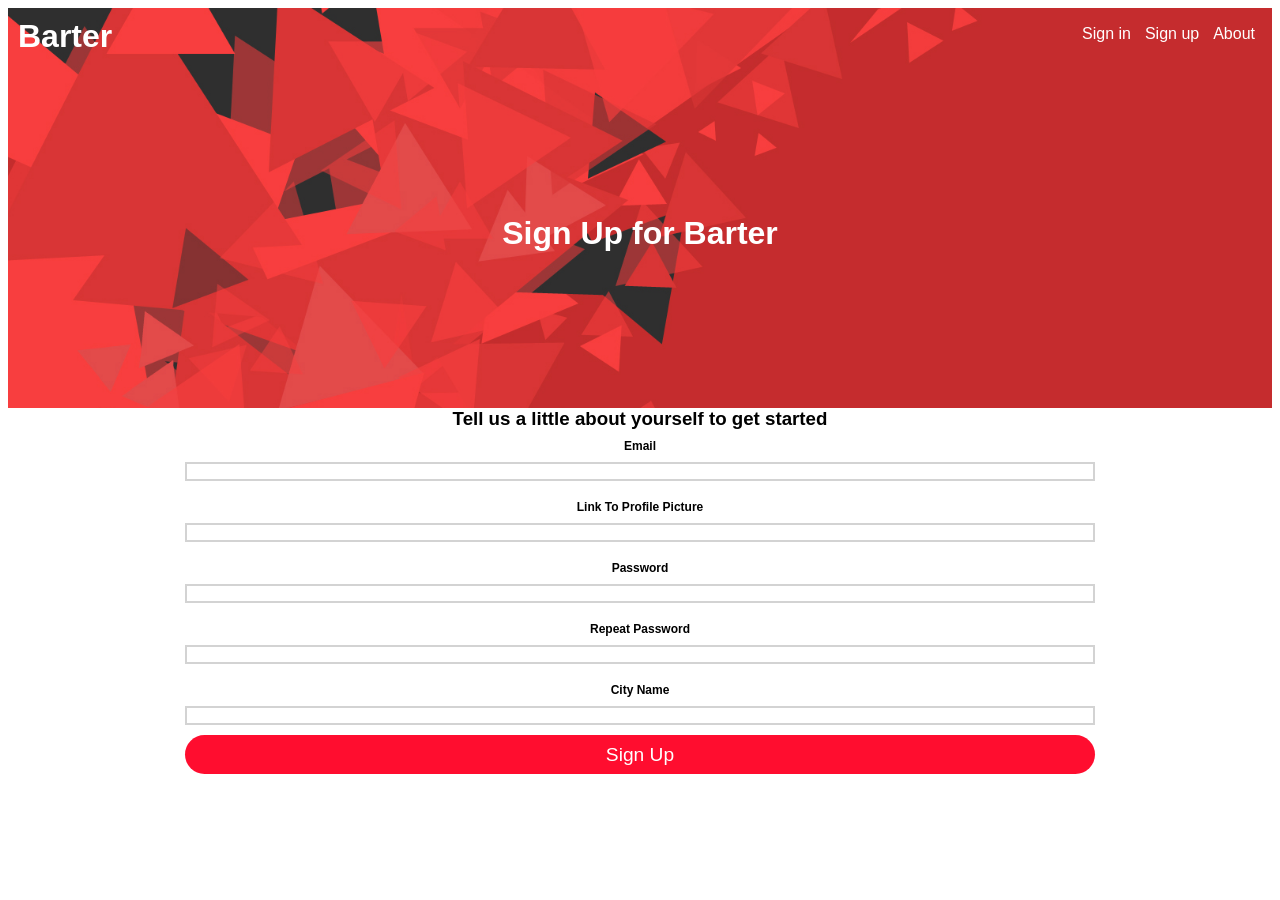
==== Content/newuser_form.html @ a18fc1de "applied some styles" ====
<!DOCTYPE html>
<html>
  <head>
    <link href="css/styles.css" rel="stylesheet" type="text/css" media="all">
    <title>Barter - Sign Up</title>
  </head>
  <body>
    <div class="container-full">
      <div class="hero-signup">
        <div class="nav">
          <h1 class="brand">Barter</h1>
          <ul>
            <li class="menu-toggle">=</li>
            <li>Sign in</li>
            <li>Sign up</li>
            <li>About</li>
          </ul>
        </div>
        <h2>Sign Up for Barter</h2>
      </div>
    </div>
    <div class="container">
      <!--@Html.Partial("head.cshtml")-->
      <h3>Tell us a little about yourself to get started</h3>
      <form class="signup" action="/newuser" method="post">
        <label for="email">Email</label>
        <input type="text" name="email" value="">
        <label for="pic">Link to profile picture</label>
        <input type="text" name="pic" value="">
        <label for="password">Password</label>
        <input type="password" name="password" value="">
        <label for="dummy-password">Repeat Password</label>
        <input type="password" name="dummy-password" value="">
        <label for="location">City name</label>
        <input type="text" name="location" value="">
        <button class="btn-submit" type="submit" name="button">Sign Up</button>
      </form>
    </div>
  </body>
</html>
---- Content/css/styles.css ----
/* Layout Variables */
/* Media Queries */
/* Colors */
/* Wireframing */
*:not(body):not(html) {
  box-sizing: border-box; }

.hero {
  height: 600px;
  background-color: #666; }

.preview-section {
  height: auto;
  background-color: #bbb; }

/* End Wireframing */
/* Base Elements */
body {
  font-family: sans-serif; }

h1, h2, h3, h4, h5, h6 {
  margin: 0;
  padding: 0;
  text-align: center; }

/* Lists */
ul {
  padding: 0;
  margin: 0; }

li {
  list-style: none; }

.btn-cta {
  margin: 5px 0;
  font-size: 1.2em;
  border-radius: 25px;
  padding: 10px;
  border-style: none;
  background-color: #FF0025;}

.container {
  text-align: center; }

.btn-signup {
  font-size: 1.2em;
  border-radius: 25px;
  padding: 10px;
  border-style: none;
  background-color: #FF0D2F; }

footer {
  font-size: 12px; }

.brand {
  color: #2F2F2F; }

.nav li {
  color: #fff; }

.cta h2 {
  color: #2F2F2F; }

input,
label,
select,
button,
textarea {
  margin: 0;
  border: 0;
  padding: 0;
  display: inline-block;
  vertical-align: middle;
  white-space: normal;
  background: none;
  line-height: 1;
  /* Browsers have different default form fonts */
  font-size: 13px;
  font-family: sans-serif; }

/* Remove the outer glow in Webkit */
input:focus {
  outline: 0; }

/* End form reset*/
form {
  width: 90%;
  margin: 0 auto; }
  form label {
    width: 100%;
    font-weight: bold;
    font-size: .75em;
    text-transform: capitalize;
    margin: 10px 0; }
  form input {
    width: 100%;
    float: right;
    margin-bottom: 10px;
    border: 2px solid lightgrey; }
  form button {
    display: block;
    width: 100%;
    margin: 0 auto;
    padding: 5px;
    color: #fff;
    font-size: 1.2em;
    border-radius: 25px;
    padding: 10px;
    border-style: none;
    background-color: #FF0D2F; }

.info-section {
  height: auto;
}
.info-section::after {
  content: "";
  display: table;
  clear: both; }

.info-item {
  padding: 20px; }

.circle {
  width: 100px;
  height: 100px;
  border-radius: 50%;
  margin: 0 auto; }
  .circle img {
    width: 100%; }

@media screen and (min-width: 620px) {
  .info-item {
    width: 33.333333%;
    float: left; } }
.preview-section {
  padding: 20px; }

.container-full {
  width: 100%; }

.container {
  width: 95%;
  margin: 0 auto; }
  @media screen and (min-width: 620px) {
    .container {
      width: 90%; } }
  @media screen and (min-width: 970px) {
    .container {
      width: 80%; } }

footer {
  width: 100%;
  text-align: center;
  padding: 20px; }

/* Nav */
.hero {
  height: 300px; }
  @media screen and (min-width: 970px) {
    .hero {
      height: 600px; } }

.nav {
  overflow: auto;
  padding: 10px; }
  .nav .brand {
    float: left; }
  .nav ul {
    float: right; }
    .nav ul::after {
      content: "";
      display: table;
      clear: both; }
  .nav li {
    padding: 7px; }
  .nav li:not(.menu-toggle) {
    display: none; }
    .nav a {
      color: #fff;}
    @media screen and (min-width: 970px) {
      .nav li:not(.menu-toggle) {
        display: block;
        float: left; } }
  @media screen and (min-width: 970px) {
    .nav .menu-toggle {
      display: none; } }

@media screen and (min-width: 970px) {
  .cta h2 {
    position: absolute;
    top: 18%;
    left: 7%; }
  .cta button {
    position: absolute;
    top: 68%;
    right: 10%;
    width: 150px;
    background-color: #FF0025;
    color: #2F2F2F;
    font-weight: bold; } }
.cta h2 {
  margin: 10px 0; }

/* Hero */
.hero-signup {
  background-image: url("../img/abstract-triangles.jpg");
  background-size: cover;
  height: 400px; }
  .hero-signup h1, .hero-signup .nav {
    color: #fff; }
  .hero-signup h2 {
    margin: 150px 0;
    color: #fff;
    font-size: 2em; }

.hero {
  background-image: url("../img/header02.jpg");
  background-size: cover;
  background-position: center; }

.opacity h2 {
  background-color: white;
  padding: 15px;
  border-radius: 20px;
  opacity: .75; }

  .patrick {
    text-align: center;
  }

/*# sourceMappingURL=styles.css.map */
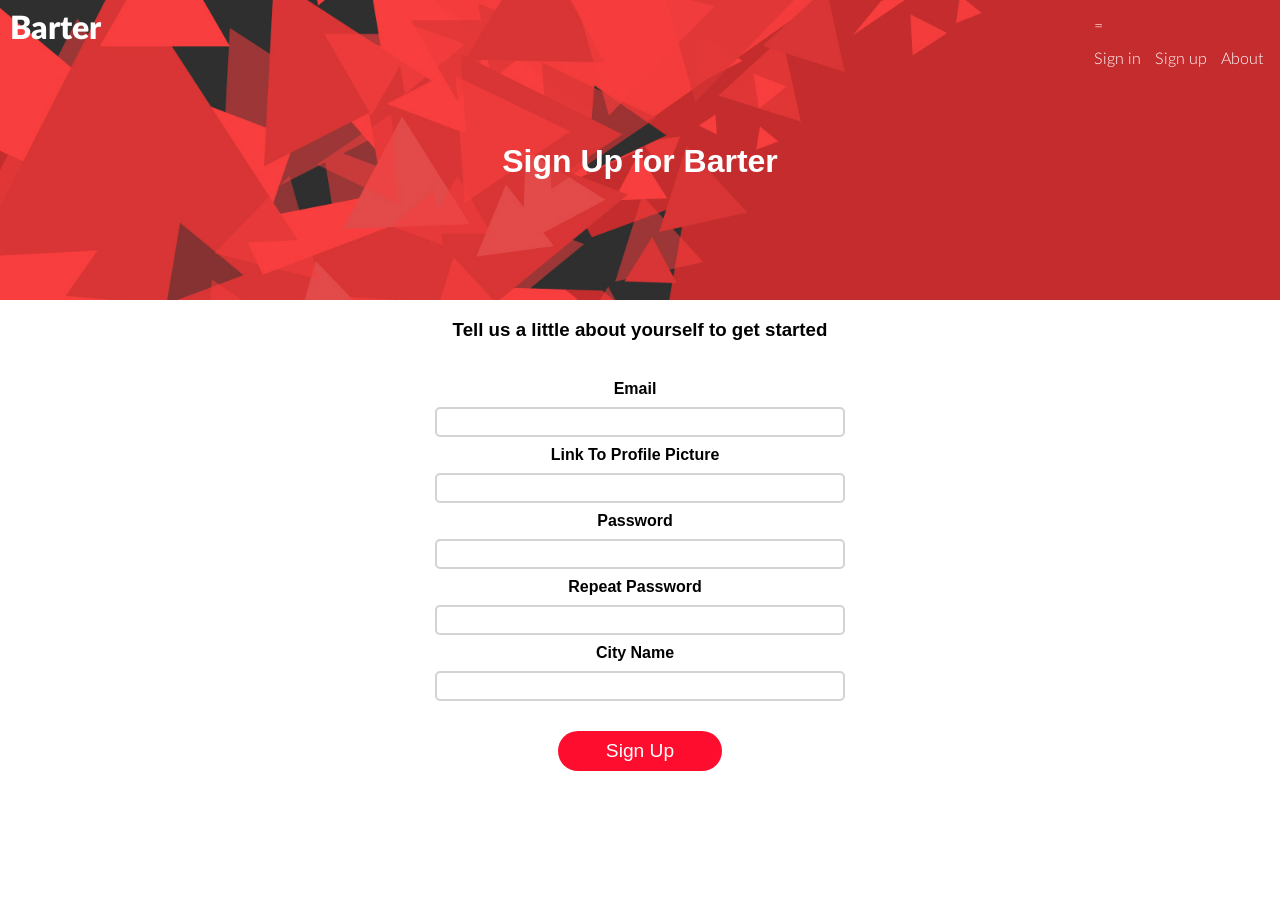
==== commit dae35ce5: "profile styles and about me added" ====
--- a/Content/newuser_form.html
+++ b/Content/newuser_form.html
@@ -1,12 +1,13 @@
 <!DOCTYPE html>
 <html>
   <head>
+    <meta name="viewport" content="width=device-width">
     <link href="css/styles.css" rel="stylesheet" type="text/css" media="all">
     <title>Barter - Sign Up</title>
   </head>
   <body>
     <div class="container-full">
-      <div class="hero-signup">
+      <div class="hero-min">
         <div class="nav">
           <h1 class="brand">Barter</h1>
           <ul>
--- a/Content/css/styles.css
+++ b/Content/css/styles.css
@@ -1,6 +1,7 @@
 /* Layout Variables */
 /* Media Queries */
 /* Colors */
+/* Font Weights */
 /* Wireframing */
 *:not(body):not(html) {
   box-sizing: border-box; }
@@ -10,15 +11,16 @@
   background-color: #666; }
 
 .preview-section {
-  height: auto;
+  height: 300px;
   background-color: #bbb; }
 
 /* End Wireframing */
 /* Base Elements */
 body {
-  font-family: sans-serif; }
-
-h1, h2, h3, h4, h5, h6 {
+  font-family: sans-serif;
+  margin: 0; }
+
+h1, h2, h4, h5, h6 {
   margin: 0;
   padding: 0;
   text-align: center; }
@@ -37,7 +39,10 @@
   border-radius: 25px;
   padding: 10px;
   border-style: none;
-  background-color: #FF0025;}
+  background-color: #FF0025;
+  transition: all 0.3s ease-in-out; }
+  .btn-cta:hover {
+    transform: scale(1.4); }
 
 .container {
   text-align: center; }
@@ -50,17 +55,198 @@
   background-color: #FF0D2F; }
 
 footer {
-  font-size: 12px; }
+  font-size: 12px;
+  font-family: 'LatoWebBlack'; }
 
 .brand {
   color: #2F2F2F; }
 
 .nav li {
-  color: #fff; }
+  color: #fff;
+  font-family: "LatoWebLight"; }
 
 .cta h2 {
   color: #2F2F2F; }
 
+.brand {
+  font-family: "LatoWebBlack"; }
+
+.opacity h2 {
+  font-family: "LatoWebBlack"; }
+
+.btn-cta {
+  font-family: "LatoWebBlack"; }
+
+.info-item p {
+  font-family: "LatoWebLight";
+  font-size: 20px; }
+
+.preview-item {
+  font-family: "LatoWebBlack"; }
+
+/* lato font */
+/* Webfont: Lato-Black */
+@font-face {
+  font-family: 'LatoWebBlack';
+  src: url("fonts/Lato-Black.eot");
+  /* IE9 Compat Modes */
+  src: url("fonts/Lato-Black.eot?#iefix") format("embedded-opentype"), url("fonts/Lato-Black.woff2") format("woff2"), url("fonts/Lato-Black.woff") format("woff"), url("fonts/Lato-Black.ttf") format("truetype");
+  font-style: normal;
+  font-weight: normal;
+  text-rendering: optimizeLegibility; }
+/* Webfont: Lato-BlackItalic */
+@font-face {
+  font-family: 'LatoWebBlack';
+  src: url("fonts/Lato-BlackItalic.eot");
+  /* IE9 Compat Modes */
+  src: url("fonts/Lato-BlackItalic.eot?#iefix") format("embedded-opentype"), url("fonts/Lato-BlackItalic.woff2") format("woff2"), url("fonts/Lato-BlackItalic.woff") format("woff"), url("fonts/Lato-BlackItalic.ttf") format("truetype");
+  font-style: italic;
+  font-weight: normal;
+  text-rendering: optimizeLegibility; }
+/* Webfont: Lato-Bold */
+@font-face {
+  font-family: 'LatoWebBold';
+  src: url("fonts/Lato-Bold.eot");
+  /* IE9 Compat Modes */
+  src: url("fonts/Lato-Bold.eot?#iefix") format("embedded-opentype"), url("fonts/Lato-Bold.woff2") format("woff2"), url("fonts/Lato-Bold.woff") format("woff"), url("fonts/Lato-Bold.ttf") format("truetype");
+  font-style: normal;
+  font-weight: normal;
+  text-rendering: optimizeLegibility; }
+/* Webfont: Lato-BoldItalic */
+@font-face {
+  font-family: 'LatoWebBold';
+  src: url("fonts/Lato-BoldItalic.eot");
+  /* IE9 Compat Modes */
+  src: url("fonts/Lato-BoldItalic.eot?#iefix") format("embedded-opentype"), url("fonts/Lato-BoldItalic.woff2") format("woff2"), url("fonts/Lato-BoldItalic.woff") format("woff"), url("fonts/Lato-BoldItalic.ttf") format("truetype");
+  font-style: italic;
+  font-weight: normal;
+  text-rendering: optimizeLegibility; }
+/* Webfont: Lato-Hairline */
+@font-face {
+  font-family: 'LatoWebHairline';
+  src: url("fonts/Lato-Hairline.eot");
+  /* IE9 Compat Modes */
+  src: url("fonts/Lato-Hairline.eot?#iefix") format("embedded-opentype"), url("fonts/Lato-Hairline.woff2") format("woff2"), url("fonts/Lato-Hairline.woff") format("woff"), url("fonts/Lato-Hairline.ttf") format("truetype");
+  font-style: normal;
+  font-weight: normal;
+  text-rendering: optimizeLegibility; }
+/* Webfont: Lato-HairlineItalic */
+@font-face {
+  font-family: 'LatoWebHairline';
+  src: url("fonts/Lato-HairlineItalic.eot");
+  /* IE9 Compat Modes */
+  src: url("fonts/Lato-HairlineItalic.eot?#iefix") format("embedded-opentype"), url("fonts/Lato-HairlineItalic.woff2") format("woff2"), url("fonts/Lato-HairlineItalic.woff") format("woff"), url("fonts/Lato-HairlineItalic.ttf") format("truetype");
+  font-style: italic;
+  font-weight: normal;
+  text-rendering: optimizeLegibility; }
+/* Webfont: Lato-Heavy */
+@font-face {
+  font-family: 'LatoWebHeavy';
+  src: url("fonts/Lato-Heavy.eot");
+  /* IE9 Compat Modes */
+  src: url("fonts/Lato-Heavy.eot?#iefix") format("embedded-opentype"), url("fonts/Lato-Heavy.woff2") format("woff2"), url("fonts/Lato-Heavy.woff") format("woff"), url("fonts/Lato-Heavy.ttf") format("truetype");
+  font-style: normal;
+  font-weight: normal;
+  text-rendering: optimizeLegibility; }
+/* Webfont: Lato-HeavyItalic */
+@font-face {
+  font-family: 'LatoWebHeavy';
+  src: url("fonts/Lato-HeavyItalic.eot");
+  /* IE9 Compat Modes */
+  src: url("fonts/Lato-HeavyItalic.eot?#iefix") format("embedded-opentype"), url("fonts/Lato-HeavyItalic.woff2") format("woff2"), url("fonts/Lato-HeavyItalic.woff") format("woff"), url("fonts/Lato-HeavyItalic.ttf") format("truetype");
+  font-style: italic;
+  font-weight: normal;
+  text-rendering: optimizeLegibility; }
+/* Webfont: Lato-Italic */
+@font-face {
+  font-family: 'LatoWeb';
+  src: url("fonts/Lato-Italic.eot");
+  /* IE9 Compat Modes */
+  src: url("fonts/Lato-Italic.eot?#iefix") format("embedded-opentype"), url("fonts/Lato-Italic.woff2") format("woff2"), url("fonts/Lato-Italic.woff") format("woff"), url("fonts/Lato-Italic.ttf") format("truetype");
+  font-style: italic;
+  font-weight: normal;
+  text-rendering: optimizeLegibility; }
+/* Webfont: Lato-Light */
+@font-face {
+  font-family: 'LatoWebLight';
+  src: url("fonts/Lato-Light.eot");
+  /* IE9 Compat Modes */
+  src: url("fonts/Lato-Light.eot?#iefix") format("embedded-opentype"), url("fonts/Lato-Light.woff2") format("woff2"), url("fonts/Lato-Light.woff") format("woff"), url("fonts/Lato-Light.ttf") format("truetype");
+  font-style: normal;
+  font-weight: normal;
+  text-rendering: optimizeLegibility; }
+/* Webfont: Lato-LightItalic */
+@font-face {
+  font-family: 'LatoWebLight';
+  src: url("fonts/Lato-LightItalic.eot");
+  /* IE9 Compat Modes */
+  src: url("fonts/Lato-LightItalic.eot?#iefix") format("embedded-opentype"), url("fonts/Lato-LightItalic.woff2") format("woff2"), url("fonts/Lato-LightItalic.woff") format("woff"), url("fonts/Lato-LightItalic.ttf") format("truetype");
+  font-style: italic;
+  font-weight: normal;
+  text-rendering: optimizeLegibility; }
+/* Webfont: Lato-Medium */
+@font-face {
+  font-family: 'LatoWebMedium';
+  src: url("fonts/Lato-Medium.eot");
+  /* IE9 Compat Modes */
+  src: url("fonts/Lato-Medium.eot?#iefix") format("embedded-opentype"), url("fonts/Lato-Medium.woff2") format("woff2"), url("fonts/Lato-Medium.woff") format("woff"), url("fonts/Lato-Medium.ttf") format("truetype");
+  font-style: normal;
+  font-weight: normal;
+  text-rendering: optimizeLegibility; }
+/* Webfont: Lato-MediumItalic */
+@font-face {
+  font-family: 'LatoWebMedium';
+  src: url("fonts/Lato-MediumItalic.eot");
+  /* IE9 Compat Modes */
+  src: url("fonts/Lato-MediumItalic.eot?#iefix") format("embedded-opentype"), url("fonts/Lato-MediumItalic.woff2") format("woff2"), url("fonts/Lato-MediumItalic.woff") format("woff"), url("fonts/Lato-MediumItalic.ttf") format("truetype");
+  font-style: italic;
+  font-weight: normal;
+  text-rendering: optimizeLegibility; }
+/* Webfont: Lato-Regular */
+@font-face {
+  font-family: 'LatoWeb';
+  src: url("fonts/Lato-Regular.eot");
+  /* IE9 Compat Modes */
+  src: url("fonts/Lato-Regular.eot?#iefix") format("embedded-opentype"), url("fonts/Lato-Regular.woff2") format("woff2"), url("fonts/Lato-Regular.woff") format("woff"), url("fonts/Lato-Regular.ttf") format("truetype");
+  font-style: normal;
+  font-weight: normal;
+  text-rendering: optimizeLegibility; }
+/* Webfont: Lato-Semibold */
+@font-face {
+  font-family: 'LatoWebSemibold';
+  src: url("fonts/Lato-Semibold.eot");
+  /* IE9 Compat Modes */
+  src: url("fonts/Lato-Semibold.eot?#iefix") format("embedded-opentype"), url("fonts/Lato-Semibold.woff2") format("woff2"), url("fonts/Lato-Semibold.woff") format("woff"), url("fonts/Lato-Semibold.ttf") format("truetype");
+  font-style: normal;
+  font-weight: normal;
+  text-rendering: optimizeLegibility; }
+/* Webfont: Lato-SemiboldItalic */
+@font-face {
+  font-family: 'LatoWebSemibold';
+  src: url("fonts/Lato-SemiboldItalic.eot");
+  /* IE9 Compat Modes */
+  src: url("fonts/Lato-SemiboldItalic.eot?#iefix") format("embedded-opentype"), url("fonts/Lato-SemiboldItalic.woff2") format("woff2"), url("fonts/Lato-SemiboldItalic.woff") format("woff"), url("fonts/Lato-SemiboldItalic.ttf") format("truetype");
+  font-style: italic;
+  font-weight: normal;
+  text-rendering: optimizeLegibility; }
+/* Webfont: Lato-Thin */
+@font-face {
+  font-family: 'LatoWebThin';
+  src: url("fonts/Lato-Thin.eot");
+  /* IE9 Compat Modes */
+  src: url("fonts/Lato-Thin.eot?#iefix") format("embedded-opentype"), url("fonts/Lato-Thin.woff2") format("woff2"), url("fonts/Lato-Thin.woff") format("woff"), url("fonts/Lato-Thin.ttf") format("truetype");
+  font-style: normal;
+  font-weight: normal;
+  text-rendering: optimizeLegibility; }
+/* Webfont: Lato-ThinItalic */
+@font-face {
+  font-family: 'LatoWebThin';
+  src: url("fonts/Lato-ThinItalic.eot");
+  /* IE9 Compat Modes */
+  src: url("fonts/Lato-ThinItalic.eot?#iefix") format("embedded-opentype"), url("fonts/Lato-ThinItalic.woff2") format("woff2"), url("fonts/Lato-ThinItalic.woff") format("woff"), url("fonts/Lato-ThinItalic.ttf") format("truetype");
+  font-style: italic;
+  font-weight: normal;
+  text-rendering: optimizeLegibility; }
 input,
 label,
 select,
@@ -79,13 +265,13 @@
   font-family: sans-serif; }
 
 /* Remove the outer glow in Webkit */
-input:focus {
+input:focus, textarea:focus {
   outline: 0; }
 
 /* End form reset*/
 form {
   width: 90%;
-  margin: 0 auto; }
+  margin: 3% auto; }
   form label {
     width: 100%;
     font-weight: bold;
@@ -108,17 +294,30 @@
     padding: 10px;
     border-style: none;
     background-color: #FF0D2F; }
-
-.info-section {
-  height: auto;
-}
+  @media screen and (min-width: 620px) {
+    form {
+      width: 40%; }
+      form label {
+        width: 100%;
+        padding-right: 10px;
+        text-align: center;
+        font-size: 16px; }
+      form input {
+        width: 100%;
+        margin: 0 auto;
+        height: 30px;
+        border-radius: 5px; }
+      form button {
+        width: 40%;
+        margin-top: 60px; } }
+
 .info-section::after {
   content: "";
   display: table;
   clear: both; }
 
 .info-item {
-  padding: 20px; }
+  padding: 50px; }
 
 .circle {
   width: 100px;
@@ -151,7 +350,7 @@
 footer {
   width: 100%;
   text-align: center;
-  padding: 20px; }
+  padding: 50px; }
 
 /* Nav */
 .hero {
@@ -174,16 +373,16 @@
   .nav li {
     padding: 7px; }
   .nav li:not(.menu-toggle) {
-    display: none; }
-    .nav a {
-      color: #fff;}
+    /*display: none; */
+  }
     @media screen and (min-width: 970px) {
       .nav li:not(.menu-toggle) {
         display: block;
         float: left; } }
   @media screen and (min-width: 970px) {
     .nav .menu-toggle {
-      display: none; } }
+      /*display: none; */
+      } }
 
 @media screen and (min-width: 970px) {
   .cta h2 {
@@ -202,16 +401,35 @@
   margin: 10px 0; }
 
 /* Hero */
-.hero-signup {
+.hero-min {
   background-image: url("../img/abstract-triangles.jpg");
   background-size: cover;
-  height: 400px; }
-  .hero-signup h1, .hero-signup .nav {
+  height: 200px;
+  margin-bottom: 10px; }
+  .hero-min h1, .hero-min .nav {
     color: #fff; }
-  .hero-signup h2 {
-    margin: 150px 0;
+  .hero-min h2 {
+    line-height: 50px;
+    margin: 25px 0 0 0;
     color: #fff;
-    font-size: 2em; }
+    font-size: 1.6em; }
+  .hero-min h3 {
+    color: #2F2F2F;
+    background-color: #fff;
+    font-size: .8em;
+    max-width: 90%;
+    margin: 5px auto;
+    padding: 5px;
+    border-radius: 25px; }
+  @media screen and (min-width: 620px) {
+    .hero-min {
+      height: 300px; }
+      .hero-min h2 {
+        margin: 50px 0 0 0;
+        font-size: 2em; }
+      .hero-min h3 {
+        max-width: 40%;
+        font-size: 1.2em; } }
 
 .hero {
   background-image: url("../img/header02.jpg");
@@ -224,8 +442,63 @@
   border-radius: 20px;
   opacity: .75; }
 
-  .patrick {
-    text-align: center;
-  }
+.profile-pic {
+  width: 300px;
+  margin: 0 auto; }
+  .profile-pic img {
+    width: 100%; }
+
+.about-user {
+  width: 95%;
+  margin: 0 auto; }
+  @media screen and (min-width: 620px) {
+    .about-user {
+      width: 60%;
+      text-align: left; } }
+
+.post-form {
+  border: 1px solid lightgrey;
+  padding: 10px 20px;
+  width: 100%; }
+  .post-form label {
+    display: block;
+    width: 100%;
+    text-align: center; }
+  .post-form textarea {
+    display: block;
+    width: 100%;
+    height: 150px;
+    vertical-align: top;
+    word-wrap: break-word;
+    border: 2px solid lightgrey; }
+  .post-form button {
+    margin: 20px auto 0 auto; }
+  @media screen and (min-width: 620px) {
+    .post-form {
+      width: 70%; }
+      .post-form textarea {
+        display: block;
+        width: 100%;
+        height: 200px;
+        margin: 10px 0;
+        vertical-align: top;
+        word-wrap: break-word;
+        border: 2px solid lightgrey; } }
+
+.user-posts {
+  width: 100%; }
+  .user-posts li {
+    border: 3px solid #2F2F2F;
+    border-radius: 5px;
+    margin: 10px 0; }
+    .user-posts li .post-useremail {
+      background-color: #2F2F2F;
+      color: #fff;
+      padding: 5px 0; }
+    .user-posts li .post-content {
+      padding: 15px; }
+  @media screen and (min-width: 620px) {
+    .user-posts {
+      width: 70%; } }
 
 /*# sourceMappingURL=styles.css.map */
